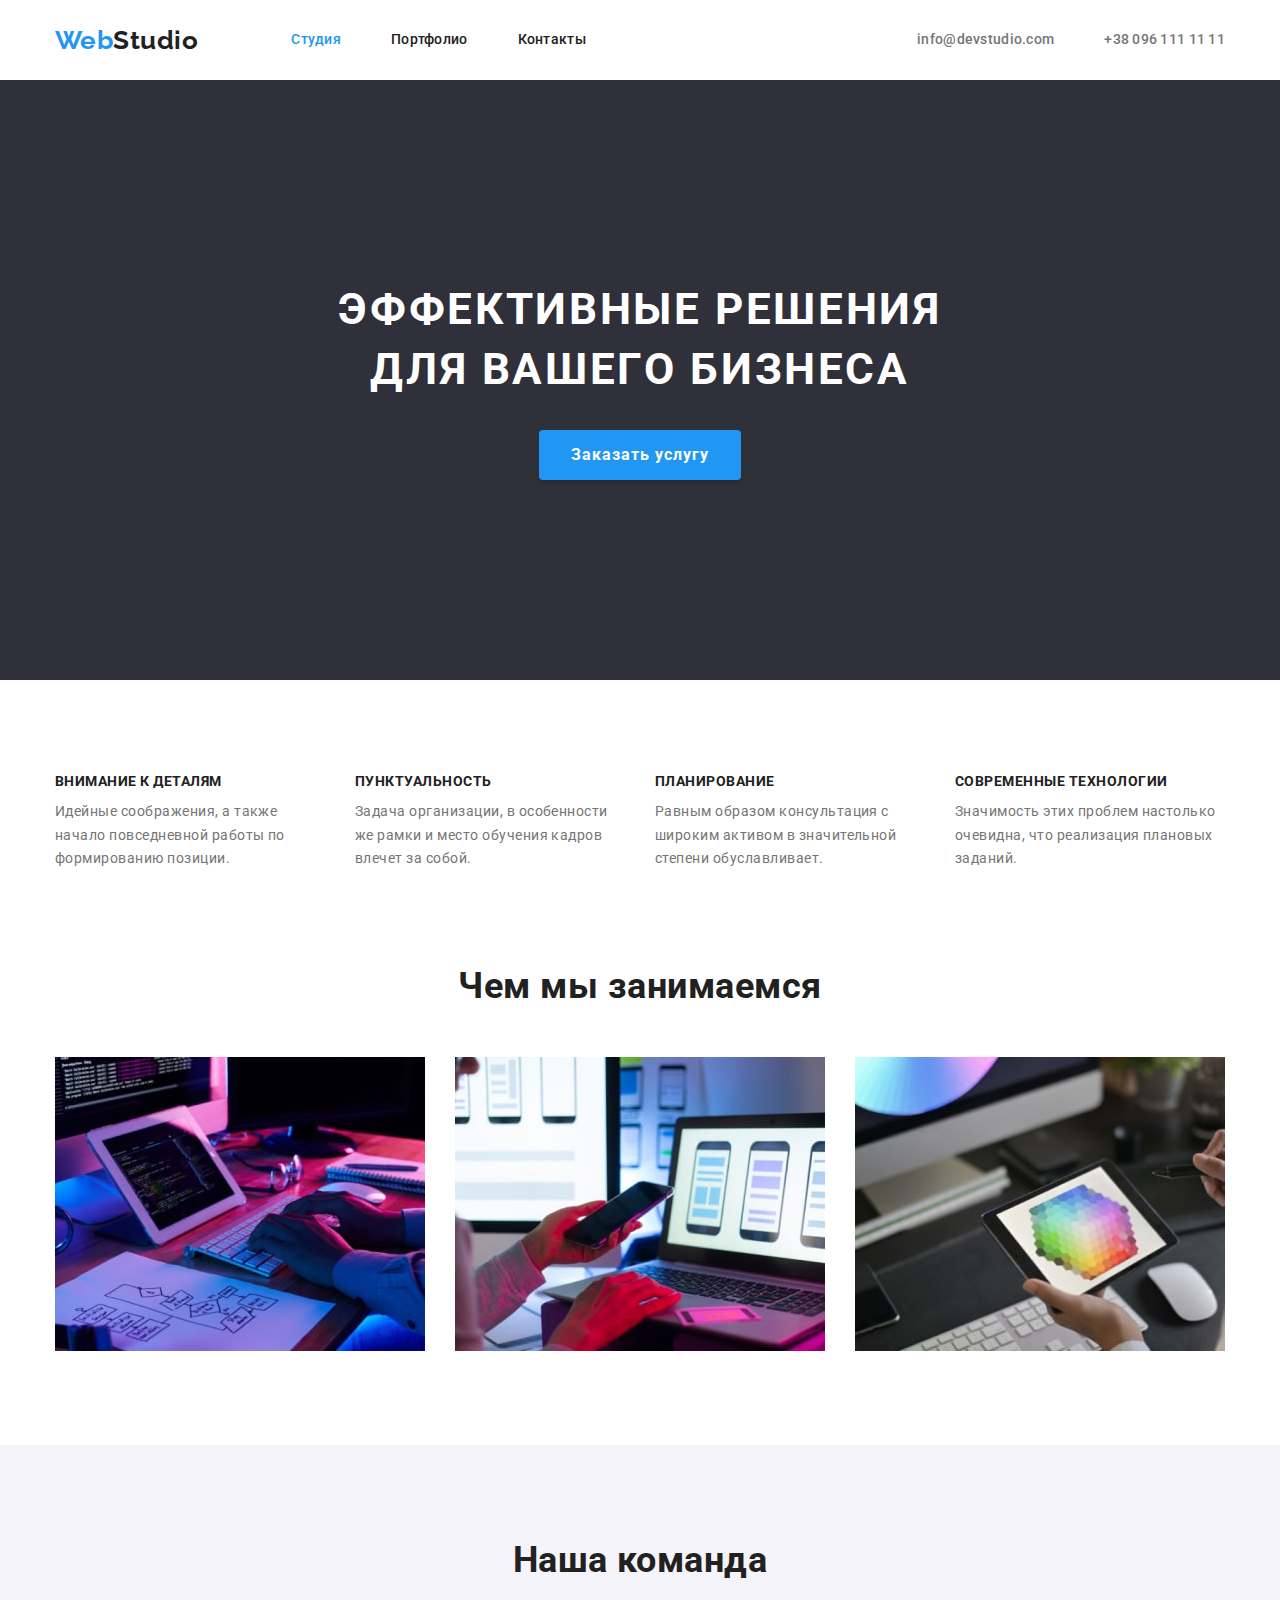
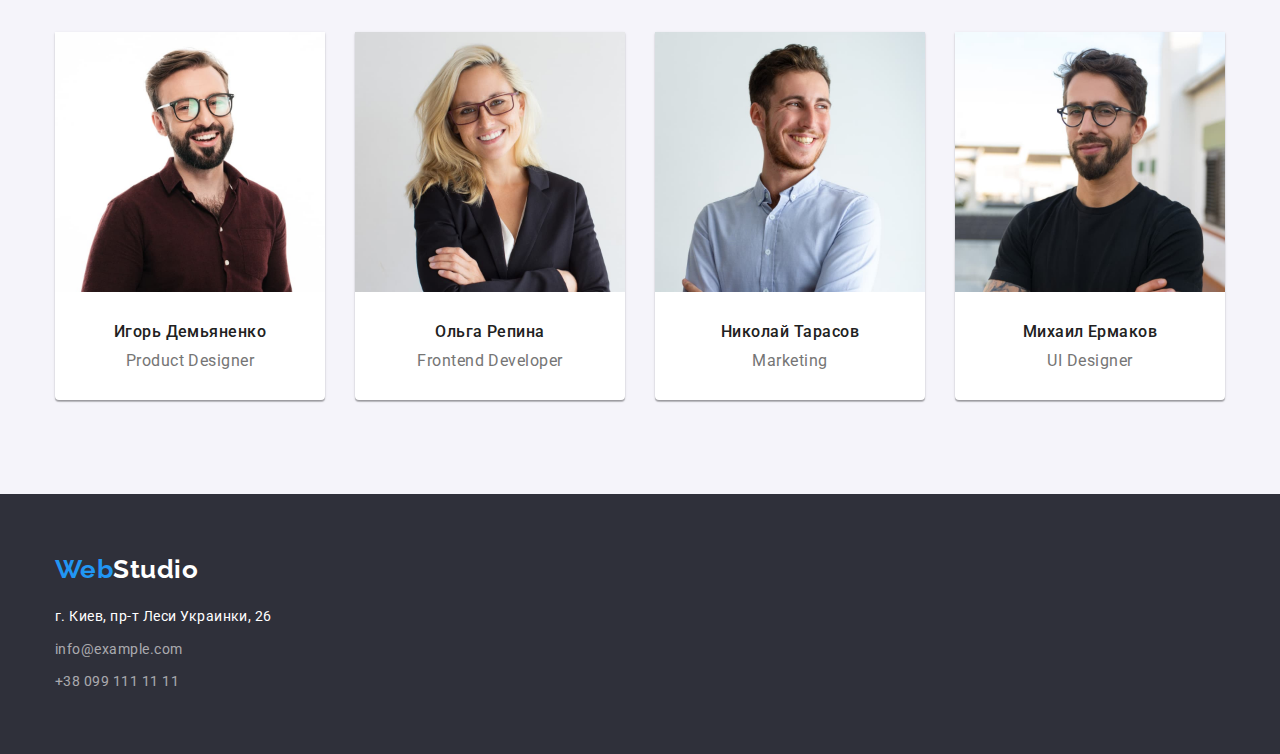
==== index.html @ e7c5a392 "Add projects files" ====
<!DOCTYPE html>
<html lang="ru">
<head>
    <meta charset="UTF-8">
    <meta http-equiv="X-UA-Compatible" content="IE=edge">
    <meta name="viewport" content="width=device-width, initial-scale=1.0">
    <title>Веб студия</title>
    <link rel="preconnect" href="https://fonts.googleapis.com">
    <link rel="preconnect" href="https://fonts.gstatic.com" crossorigin>
    <link href="https://fonts.googleapis.com/css2?family=Raleway:wght@700&family=Roboto:wght@400;500;700&display=swap" rel="stylesheet">
    <link rel="stylesheet" href="./css/styles.css">
</head>
<body>
    <!-- HEADER -->
    <header class="nav">
        <nav class="container">
            <a class="logo-link link" href="./index.html" lang="en">Web<span class="logo-right-header">Studio</span></a>
            <ul class="nav-list list">
                <li class="nav-item"><a class="nav-link link current" href="./index.html">Студия</a></li>
                <li class="nav-item"><a class="nav-link link" href="./portfolio.html">Портфолио</a></li>
                <li class="nav-item"><a class="nav-link link" href="">Контакты</a></li>
            </ul>
            <ul class="contacts-list list">
                <li class="contacts-item"><a class="contacts-link link" href="mailto:info@devstudio.com">info@devstudio.com</a></li>
                <li class="contacts-item"><a class="contacts-link link" href="tel:+380961111111">+38 096 111 11 11</a></li>
            </ul>
        </nav>
    </header>

    <main>
        <!-- HERO -->
        <section class="hero">
            <div class="container">
                <h1 class="hero-title">Эффективные решения для вашего бизнеса</h1>
                <button class="hero-btn" type="button">Заказать услугу</button>
            </div>            
        </section>

        <!-- REASONS -->
        <section class="section">
            <div class="container">
                <h2 class="visually-hidden">Наши особенности</h2>
                <ul class="reasons-list list">
                    <li class="reason-item">
                        <h3 class="reason-title">Внимание к деталям</h3>
                        <p class="reason-content">Идейные соображения, а также начало повседневной работы по формированию позиции.</p>
                    </li>
                    <li class="reason-item">
                        <h3 class="reason-title">Пунктуальность</h3>
                        <p class="reason-content">Задача организации, в особенности же рамки и место обучения кадров влечет за собой.</p>
                    </li>
                    <li class="reason-item">
                        <h3 class="reason-title">Планирование</h3>
                        <p class="reason-content">Равным образом консультация с широким активом в значительной степени обуславливает.</p>
                    </li>
                    <li class="reason-item">
                        <h3 class="reason-title">Современные технологии</h3>
                        <p class="reason-content">Значимость этих проблем настолько очевидна, что реализация плановых заданий.</p>
                    </li>                    
                </ul>
            </div>
        </section>
        
        <!-- WORKS -->
        <section class="section">
            <div class="container">
                <h2 class="works-title">Чем мы занимаемся</h2>
                <ul class="works-list list">
                    <li class="works-item"><img class="works-img" src="./images/what-we-doing-01.jpg" width="370" height="294" alt="Верстка сайта"></li>
                    <li class="works-item"><img class="works-img" src="./images/what-we-doing-02.jpg" width="370" height="294" alt="Адаптивная верстка"></li>
                    <li class="works-item"><img class="works-img" src="./images/what-we-doing-03.jpg" width="370" height="294" alt="Стилизация макета"></li>
                </ul>
            </div>            
        </section>

        <!-- TEAM -->
        <section class="section">            
            <div class="container">
                <h2 class="team-title">Наша команда</h2>
                <ul class="team-list list">
                    <li class="team-item">
                        <img class="team-item-photo" src="./images/our-team-01.jpg" width="270" alt="Член команды Игорь Демьяненко">
                        <div class="team-item-text">
                            <h3 class="team-person-name">Игорь Демьяненко</h3>
                            <p class="team-person-position" lang="en">Product Designer</p>
                        </div>
                    </li>
                    <li class="team-item">
                        <img class="team-item-photo" src="./images/our-team-02.jpg" width="270" alt="Член команды Ольга Репина">
                        <div class="team-item-text">
                            <h3 class="team-person-name">Ольга Репина</h3>
                            <p class="team-person-position" lang="en">Frontend Developer</p>
                        </div>
                    </li>
                    <li class="team-item">
                        <img class="team-item-photo" src="./images/our-team-03.jpg" width="270" alt="Член команды Николай Тарасов">
                        <div class="team-item-text">
                            <h3 class="team-person-name">Николай Тарасов</h3>
                            <p class="team-person-position" lang="en">Marketing</p>
                        </div>
                    </li>
                    <li class="team-item">
                        <img class="team-item-photo" src="./images/our-team-04.jpg" width="270" alt="Член команды Михаил Ермаков">
                        <div class="team-item-text">
                            <h3 class="team-person-name">Михаил Ермаков</h3>
                            <p class="team-person-position" lang="en">UI Designer</p>
                        </div>
                    </li>
                </ul>
            </div>            
        </section>
    </main>

    <!-- FOOTER -->
    <footer class="footer">
        <div class="container">
            <a class="footer-logo link" href="" lang="en">Web<span class="logo-right-footer">Studio</span></a>
            <address class="footer-contacts">
                <ul class="footer-list list">
                    <li class="footer-item"><a class="footer-address link" href="https://goo.gl/maps/M67AdTq7nE6yMvPk6" target="_blank" rel="noopener noreferrer">г. Киев, пр-т Леси Украинки, 26</a></li>
                    <li class="footer-item"><a class="footer-contact link" href="mailto:info@example.com">info@example.com</a></li>
                    <li class="footer-item"><a class="footer-contact link" href="tel:+380991111111">+38 099 111 11 11</a></li>
                </ul>
            </address>
        </div>
    </footer>  
</body>
</html>
---- css/styles.css ----
/* -------------------GLOBAL------------------- */

:root {
  /* Text colors */
  --accent-color: #2196f3;
  --main-text-color: #212121;
  --second-text-color: #757575;
  --third-text-color: #ffffff;
  --fourth-text-color: rgba(255, 255, 255, 0.6);

  /* Block colors */
  --first-block-color: #2f303a;
  --second-block-color: #f5f4fa;
  --third-block-color: #ffffff;

  /* Border colors */
  --boder-color: #eeeeee;

  /* Container size */
  --container-size: 1200px;
  --container-padding: 15px;
}

html {
  box-sizing: border-box;
}

*,
*::before,
*::after {
  box-sizing: inherit;
}

body {
  font-family: 'Roboto', sans-serif;
  /* flood-color: var(--main-text-color); */
  color: var(--main-text-color);
  background: var(--third-block-color);
  letter-spacing: 0.03em;
  margin: 0;
}

button {
  border: none;
  border-radius: 4px;
  cursor: pointer;
}
h1,
h2,
h3,
ul,
p {
  margin: 0;
  padding: 0;
}

.link {
  text-decoration: none;
}

.list {
  list-style-type: none;
}

.section {
  padding-bottom: 94px;
  padding-top: 94px;
}

.container > h2 {
  margin-bottom: 50px;
}

.container {
  margin-left: auto;
  margin-right: auto;
  width: var(--container-size);
  padding-left: var(--container-padding);
  padding-right: var(--container-padding);
}

/* -------------------HEADER------------------- */

.nav .container {
  display: flex;
  align-items: center;
}

.logo-link {
  margin-right: 93px;
  padding-top: 24px;
  padding-bottom: 24px;
  font-family: Raleway, sans-serif;
  font-weight: 700;
  font-size: 26px;
  line-height: 1.19;
  color: var(--accent-color);
}

.logo-right-header {
  color: var(--main-text-color);
}

.nav-list {
  display: flex;
}

.nav-item:not(:last-child) {
  margin-right: 50px;
}

.nav-link {
  display: block;
  font-weight: 500;
  font-size: 14px;
  line-height: 1.14;
  letter-spacing: 0.02em;
  color: var(--main-text-color);
  padding: 32px 0;
}

.nav-link.current {
  color: var(--accent-color);
}

.nav-link:hover,
.nav-link:focus,
.contacts-link:hover,
.contacts-link:focus {
  color: var(--accent-color);
}

.contacts-list {
  display: flex;
  margin-left: auto;
}

.contacts-item:not(:last-child) {
  margin-right: 50px;
}

.contacts-link {
  display: block;
  padding-top: 32px;
  padding-bottom: 32px;
  font-weight: 500;
  font-size: 14px;
  line-height: 1.14;
  letter-spacing: 0.02em;
  color: var(--second-text-color);
}

/* -------------------HERO------------------- */

.hero {
  background-color: var(--first-block-color);
  padding-top: 200px;
  padding-bottom: 200px;
  text-align: center;
}

.container > h1 {
  width: 696px;
  margin-left: auto;
  margin-right: auto;
}

.hero-title {
  font-weight: 700;
  font-size: 44px;
  line-height: 1.36;
  letter-spacing: 0.06em;
  text-transform: uppercase;
  color: var(--third-text-color);
  margin-bottom: 30px;
}

.hero-btn {
  font-family: inherit;
  font-weight: 700;
  font-size: 16px;
  line-height: 1.87;
  letter-spacing: 0.06em;
  background-color: var(--accent-color);
  color: var(--third-text-color);

  min-width: 200px;
  height: 50px;

  padding-right: 32px;
  padding-left: 32px;

  box-shadow: 0px 4px 4px rgba(0, 0, 0, 0.15);
}

/* -------------------REASONS------------------- */

.visually-hidden {
  position: absolute;
  white-space: nowrap;
  width: 1px;
  height: 1px;
  overflow: hidden;
  border: 0;
  padding: 0;
  clip: rect(0 0 0 0);
  clip-path: inset(50%);
  margin: -1px;
}

.reasons-list {
  display: flex;
  flex-wrap: wrap;
  margin-left: -30px;
  margin-top: -30px;
}

.reason-item {
  margin-top: 30px;
  margin-left: 30px;
  flex-basis: calc((100% - 4 * 30px) / 4);
}

.reason-title {
  font-weight: 700;
  font-size: 14px;
  line-height: 1.14;
  text-transform: uppercase;
  color: var(--main-text-color);
  margin-bottom: 10px;
}

.reason-content {
  font-size: 14px;
  line-height: 1.71;
  color: var(--second-text-color);
}

/* -------------------WORKS------------------- */

.section:nth-child(3) {
  padding-top: 0;
}

.works-title {
  font-weight: 700;
  font-size: 36px;
  line-height: 1.17;
  text-align: center;
  color: var(--main-text-color);
}

.works-list {
  display: flex;
  flex-wrap: wrap;
  margin-top: -30px;
  margin-left: -30px;
}

.works-item {
  margin-top: 30px;
  margin-left: 30px;
  flex-basis: calc((100% - 3 * 30px) / 3);
}

.works-img {
  display: block;
  min-width: 100%;
  height: auto;
}

/* -------------------TEAM------------------- */

.section:nth-child(4) {
  background-color: var(--second-block-color);
}

.team-item {
  background-color: var(--third-block-color);
  box-shadow: 0px 1px 3px rgba(0, 0, 0, 0.12), 0px 1px 1px rgba(0, 0, 0, 0.14),
    0px 2px 1px rgba(0, 0, 0, 0.2);
  border-radius: 0px 0px 4px 4px;
}

.team-title {
  font-weight: 700;
  font-size: 36px;
  line-height: 1.17;
  text-align: center;
  color: var(--main-text-color);
}

.team-list {
  display: flex;
  flex-wrap: wrap;
  margin-top: -30px;
  margin-left: -30px;
}

.team-item {
  margin-top: 30px;
  margin-left: 30px;
  flex-basis: ((100% - 4 * 30px)/4);
}

.team-item-photo {
  display: block;
}

.team-item-text {
  padding-top: 30px;
  padding-bottom: 30px;
}

.team-person-name {
  margin-bottom: 10px;
  font-weight: 500;
  font-size: 16px;
  line-height: 1.19;
  text-align: center;
  color: var(--main-text-color);
}

.team-person-position {
  font-size: 16px;
  line-height: 1.19;
  text-align: center;
  color: var(--second-text-color);
}

/* -------------------FOOTER------------------- */

.footer {
  background-color: var(--first-block-color);
  padding-top: 60px;
  padding-bottom: 60px;
}

.footer-logo {
  font-family: Raleway;
  font-weight: 700;
  font-size: 26px;
  line-height: 1.19;
  color: var(--accent-color);
}

.logo-right-footer {
  color: var(--third-text-color);
}

.footer-list {
  margin: 20px 0 0 0;
}

.footer-contacts {
  font-style: inherit;
}

.footer-address {
  font-size: 14px;
  line-height: 1.71;
  color: var(--third-text-color);
}

.footer-contact {
  font-size: 14px;
  line-height: 1.71;
  color: var(--fourth-text-color);
}

.footer-item:not(:last-child) {
  margin-bottom: 9px;
}

.footer-address:hover,
.footer-address:focus,
.footer-contact:hover,
.footer-contact:focus {
  color: var(--accent-color);
}

/* ==========page PORTFOLIO========== */

/* -------------------PROJECTS------------------- */

.projects-filter-list {
  display: flex;
  justify-content: center;
  margin-bottom: 50px;
}

.projects-filter-item:not(:last-child) {
  margin-right: 8px;
}

.projects-filter-btn {
  font-family: inherit;
  font-weight: 500;
  font-size: 16px;
  line-height: 1.62;
  letter-spacing: 0.03em;
  color: var(--main-text-color);

  padding-top: 6px;
  padding-bottom: 6px;
  padding-left: 22px;
  padding-right: 22px;
}

.projects-filter-btn.current,
.projects-filter-btn:hover,
.projects-filter-btn:focus {
  color: var(--third-text-color);
  background-color: var(--accent-color);
}

.projects-list {
  display: flex;
  flex-wrap: wrap;
  margin-top: -30px;
  margin-left: -30px;
}

.projects-item {
  margin-top: 30px;
  margin-left: 30px;
  flex-basis: calc((100% - 3 * 30px) / 3);
}

.project-image {
  display: block;
}

.projects-item-text {
  padding: 20px 24px;
  background-color: var(--third-block-color);
  border-left: 1px solid var(--boder-color);
  border-right: 1px solid var(--boder-color);
  border-bottom: 1px solid var(--boder-color);
}

.projects-item-title {
  font-weight: 700;
  font-size: 18px;
  line-height: 2;
  letter-spacing: 0.06em;
  color: var(--main-text-color);
  margin-bottom: 4px;
}

.projects-item-content {
  font-size: 16px;
  line-height: 1.87;
  color: var(--second-text-color);
}
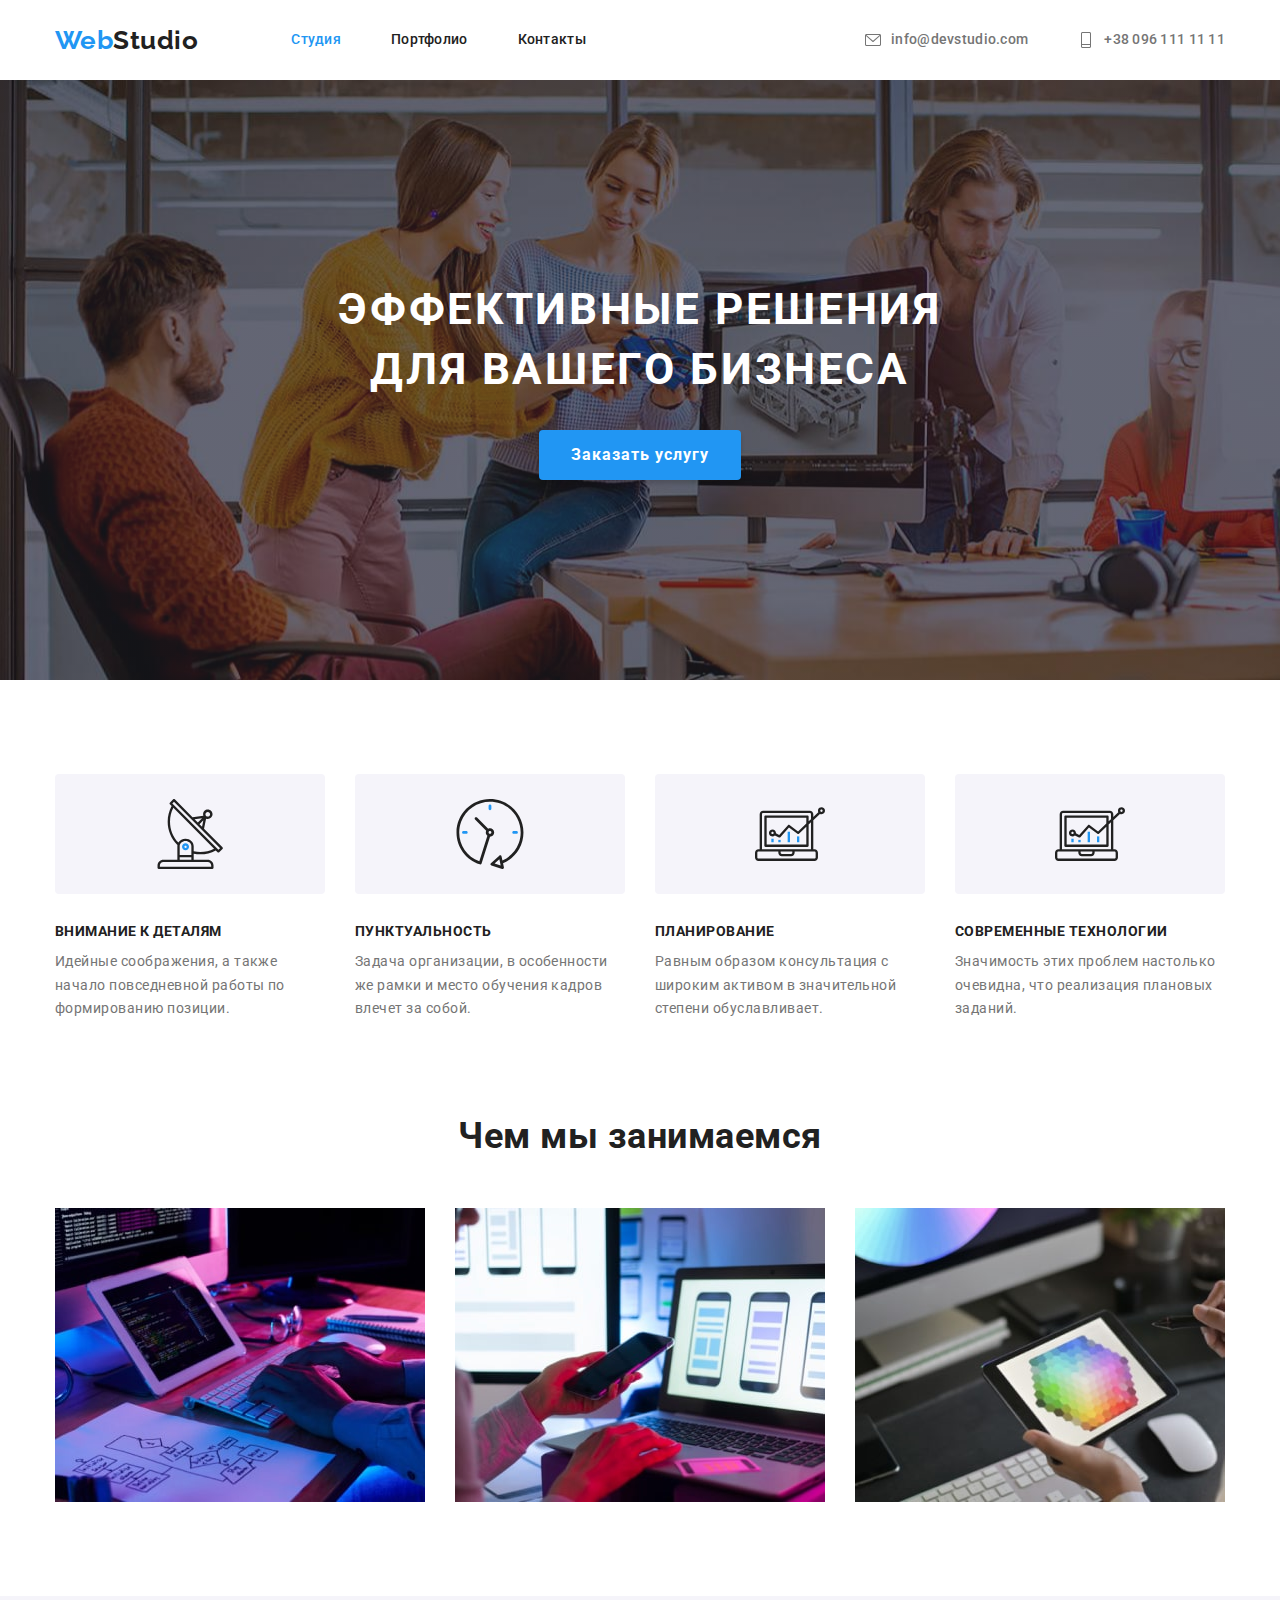
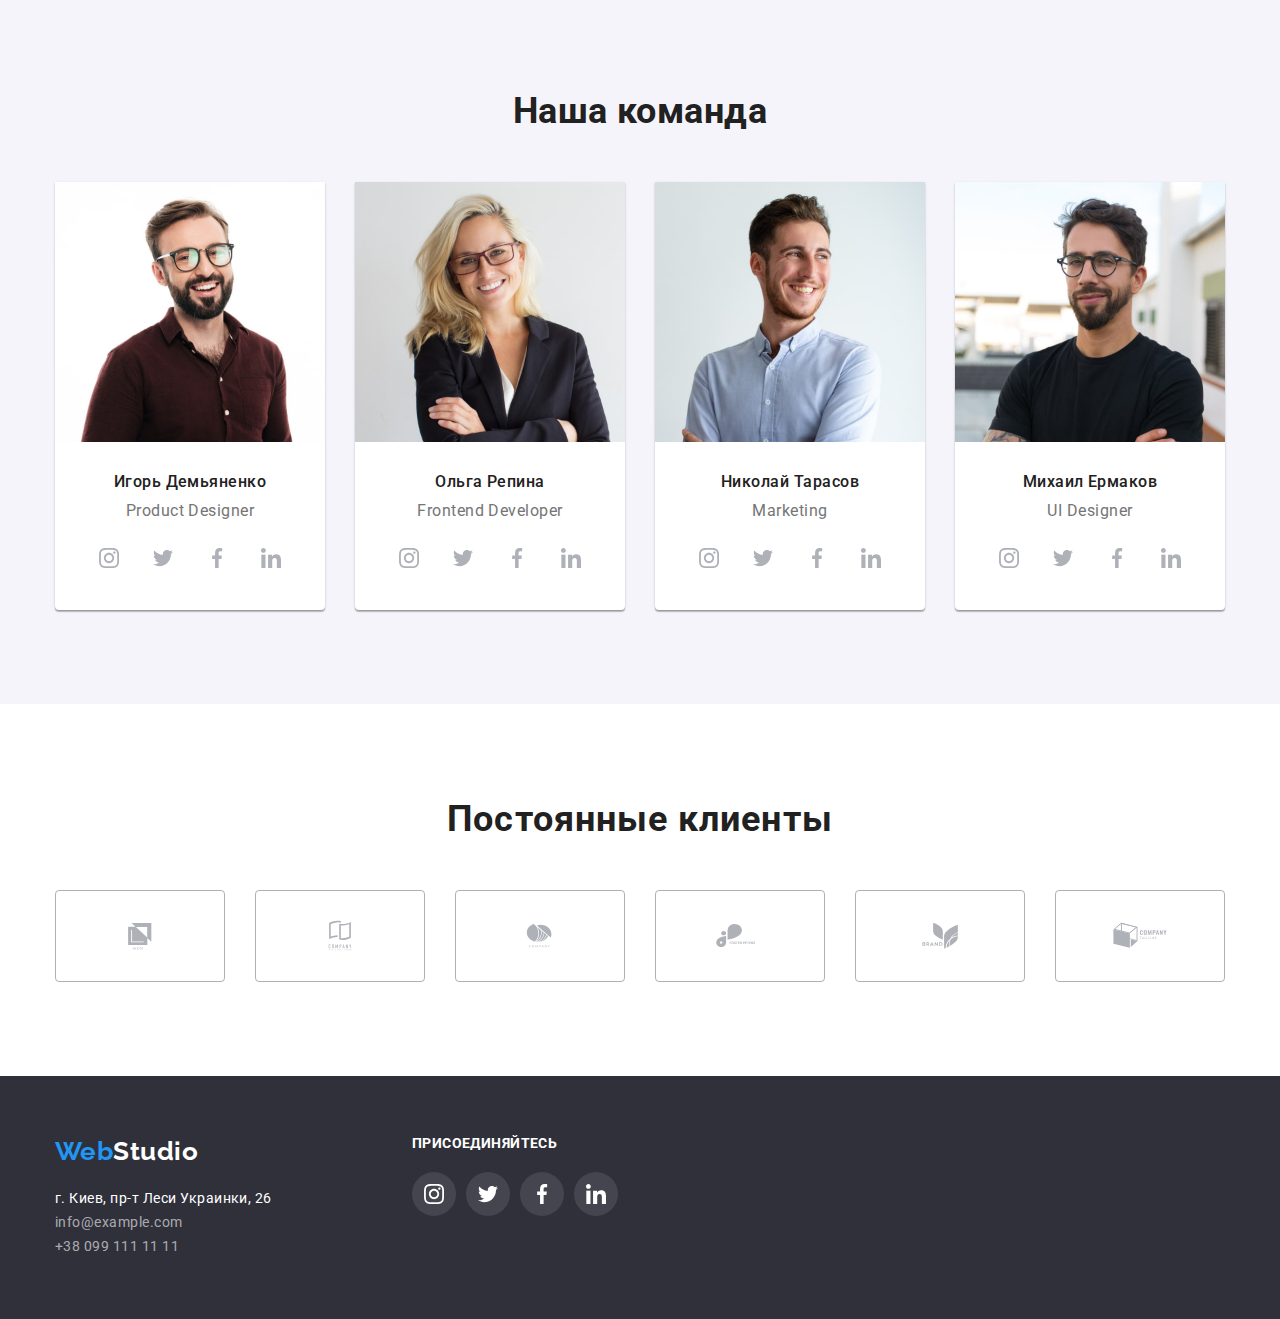
==== commit 4f8c5430: "Word four homework" ====
--- a/index.html
+++ b/index.html
@@ -21,8 +21,22 @@
                 <li class="nav-item"><a class="nav-link link" href="">Контакты</a></li>
             </ul>
             <ul class="contacts-list list">
-                <li class="contacts-item"><a class="contacts-link link" href="mailto:info@devstudio.com">info@devstudio.com</a></li>
-                <li class="contacts-item"><a class="contacts-link link" href="tel:+380961111111">+38 096 111 11 11</a></li>
+                <li class="contacts-item">
+                    <a class="contacts-link link" href="mailto:info@devstudio.com">
+                        <svg class="header-ico" width="16px" height="16px">
+                            <use href="./images/icons.svg#mail"></use>
+                        </svg>
+                        info@devstudio.com
+                    </a>
+                </li>
+                <li class="contacts-item">
+                    <a class="contacts-link link" href="tel:+380961111111">                        
+                        <svg class="header-ico" width="16px" height="16px">
+                            <use href="./images/icons.svg#phone"></use>
+                        </svg>
+                        +38 096 111 11 11
+                    </a>
+                </li>
             </ul>
         </nav>
     </header>
@@ -38,22 +52,42 @@
 
         <!-- REASONS -->
         <section class="section">
-            <div class="container">
+            <div class="container">                
                 <h2 class="visually-hidden">Наши особенности</h2>
                 <ul class="reasons-list list">
                     <li class="reason-item">
+                        <div class="container-icon">
+                            <svg width="70" height="70">
+                                <use href="./images/icons.svg#antenna"></use>
+                            </svg>    
+                        </div>
                         <h3 class="reason-title">Внимание к деталям</h3>
                         <p class="reason-content">Идейные соображения, а также начало повседневной работы по формированию позиции.</p>
                     </li>
                     <li class="reason-item">
+                        <div class="container-icon">
+                            <svg width="70" height="70">
+                                <use href="./images/icons.svg#clock"></use>
+                            </svg>
+                        </div>                        
                         <h3 class="reason-title">Пунктуальность</h3>
                         <p class="reason-content">Задача организации, в особенности же рамки и место обучения кадров влечет за собой.</p>
                     </li>
                     <li class="reason-item">
+                        <div class="container-icon">
+                            <svg width="70" height="70">
+                                <use href="./images/icons.svg#diagram"></use>
+                            </svg>
+                        </div>
                         <h3 class="reason-title">Планирование</h3>
                         <p class="reason-content">Равным образом консультация с широким активом в значительной степени обуславливает.</p>
                     </li>
                     <li class="reason-item">
+                        <div class="container-icon">
+                            <svg width="70" height="70">
+                                <use href="./images/icons.svg#diagram"></use>
+                            </svg>
+                        </div>
                         <h3 class="reason-title">Современные технологии</h3>
                         <p class="reason-content">Значимость этих проблем настолько очевидна, что реализация плановых заданий.</p>
                     </li>                    
@@ -83,13 +117,73 @@
                         <div class="team-item-text">
                             <h3 class="team-person-name">Игорь Демьяненко</h3>
                             <p class="team-person-position" lang="en">Product Designer</p>
-                        </div>
+                            <ul class="team-social-list list">
+                                <li class="team-social-item">
+                                    <a href="" class="team-social-link link">
+                                        <svg class="team-social-icon" width="20" height="20">
+                                            <use href="./images/icons.svg#instagram"></use>
+                                        </svg>
+                                    </a>
+                                </li>
+                                <li class="team-social-item">
+                                    <a href="" class="team-social-link link">
+                                        <svg class="team-social-icon" width="20" height="20">
+                                            <use href="./images/icons.svg#twitter"></use>
+                                        </svg>
+                                    </a>
+                                </li>
+                                <li class="team-social-item">
+                                    <a href="" class="team-social-link link">
+                                        <svg class="team-social-icon" width="20" height="20">
+                                            <use href="./images/icons.svg#facebook"></use>
+                                        </svg>
+                                    </a>
+                                </li>
+                                <li class="team-social-item">
+                                    <a href="" class="team-social-link link">
+                                        <svg class="team-social-icon" width="20" height="20">
+                                            <use href="./images/icons.svg#linkedin"></use>
+                                        </svg>
+                                    </a>
+                                </li>
+                            </ul>
+                        </div>                        
                     </li>
                     <li class="team-item">
                         <img class="team-item-photo" src="./images/our-team-02.jpg" width="270" alt="Член команды Ольга Репина">
                         <div class="team-item-text">
                             <h3 class="team-person-name">Ольга Репина</h3>
                             <p class="team-person-position" lang="en">Frontend Developer</p>
+                            <ul class="team-social-list list">
+                                <li class="team-social-item">
+                                    <a href="" class="team-social-link link">
+                                        <svg class="team-social-icon" width="20" height="20">
+                                            <use href="./images/icons.svg#instagram"></use>
+                                        </svg>
+                                    </a>
+                                </li>
+                                <li class="team-social-item">
+                                    <a href="" class="team-social-link link">
+                                        <svg class="team-social-icon" width="20" height="20">
+                                            <use href="./images/icons.svg#twitter"></use>
+                                        </svg>
+                                    </a>
+                                </li>
+                                <li class="team-social-item">
+                                    <a href="" class="team-social-link link">
+                                        <svg class="team-social-icon" width="20" height="20">
+                                            <use href="./images/icons.svg#facebook"></use>
+                                        </svg>
+                                    </a>
+                                </li>
+                                <li class="team-social-item">
+                                    <a href="" class="team-social-link link">
+                                        <svg class="team-social-icon" width="20" height="20">
+                                            <use href="./images/icons.svg#linkedin"></use>
+                                        </svg>
+                                    </a>
+                                </li>
+                            </ul>
                         </div>
                     </li>
                     <li class="team-item">
@@ -97,6 +191,36 @@
                         <div class="team-item-text">
                             <h3 class="team-person-name">Николай Тарасов</h3>
                             <p class="team-person-position" lang="en">Marketing</p>
+                            <ul class="team-social-list list">
+                                <li class="team-social-item">
+                                    <a href="" class="team-social-link">
+                                        <svg class="team-social-icon" width="20" height="20">
+                                            <use href="./images/icons.svg#instagram"></use>
+                                        </svg>
+                                    </a>
+                                </li>
+                                <li class="team-social-item">
+                                    <a href="" class="team-social-link">
+                                        <svg class="team-social-icon" width="20" height="20">
+                                            <use href="./images/icons.svg#twitter"></use>
+                                        </svg>
+                                    </a>
+                                </li>
+                                <li class="team-social-item">
+                                    <a href="" class="team-social-link">
+                                        <svg class="team-social-icon" width="20" height="20">
+                                            <use href="./images/icons.svg#facebook"></use>
+                                        </svg>
+                                    </a>
+                                </li>
+                                <li class="team-social-item">
+                                    <a href="" class="team-social-link">
+                                        <svg class="team-social-icon" width="20" height="20">
+                                            <use href="./images/icons.svg#linkedin"></use>
+                                        </svg>
+                                    </a>
+                                </li>
+                            </ul>
                         </div>
                     </li>
                     <li class="team-item">
@@ -104,24 +228,145 @@
                         <div class="team-item-text">
                             <h3 class="team-person-name">Михаил Ермаков</h3>
                             <p class="team-person-position" lang="en">UI Designer</p>
+                            <ul class="team-social-list list">
+                                <li class="team-social-item">
+                                    <a href="" class="team-social-link">
+                                        <svg class="team-social-icon" width="20" height="20">
+                                            <use href="./images/icons.svg#instagram"></use>
+                                        </svg>
+                                    </a>
+                                </li>
+                                <li class="team-social-item">
+                                    <a href="" class="team-social-link">
+                                        <svg class="team-social-icon" width="20" height="20">
+                                            <use href="./images/icons.svg#twitter"></use>
+                                        </svg>
+                                    </a>
+                                </li>
+                                <li class="team-social-item">
+                                    <a href="" class="team-social-link">
+                                        <svg class="team-social-icon" width="20" height="20">
+                                            <use href="./images/icons.svg#facebook"></use>
+                                        </svg>
+                                    </a>
+                                </li>
+                                <li class="team-social-item">
+                                    <a href="" class="team-social-link">
+                                        <svg class="team-social-icon" width="20" height="20">
+                                            <use href="./images/icons.svg#linkedin"></use>
+                                        </svg>
+                                    </a>
+                                </li>
+                            </ul>
                         </div>
                     </li>
                 </ul>
             </div>            
+        </section>
+
+        <!-- CLIENTS -->
+        <section class="section">
+            <div class="container">
+                <h2 class="clients-title">Постоянные клиенты</h2>
+                <ul class="clients-list list">
+                    <li class="clients-item">
+                        <a href="" class="clients-item-link link">
+                            <svg class="clients-item-icon" width="106" height="60">
+                                <use href="./images/icons.svg#logo-client-01"></use>
+                            </svg>
+                        </a>
+                    </li>
+                    <li class="clients-item">
+                        <a href="" class="clients-item-link link">
+                            <svg class="clients-item-icon" width="106" height="60">
+                                <use href="./images/icons.svg#logo-client-02"></use>
+                            </svg>
+                        </a>
+                    </li>
+                    <li class="clients-item">
+                        <a href="" class="clients-item-link link">
+                            <svg class="clients-item-icon" width="106" height="60">
+                                <use href="./images/icons.svg#logo-client-03"></use>
+                            </svg>
+                        </a>
+                    </li>
+                    <li class="clients-item">
+                        <a href="" class="clients-item-link link">
+                            <svg class="clients-item-icon" width="106" height="60">
+                                <use href="./images/icons.svg#logo-client-04"></use>
+                            </svg>
+                        </a>
+                    </li>
+                    <li class="clients-item">
+                        <a href="" class="clients-item-link link">
+                            <svg class="clients-item-icon" width="106" height="60">
+                                <use href="./images/icons.svg#logo-client-05"></use>
+                            </svg>
+                        </a>
+                    </li>
+                    <li class="clients-item">
+                        <a href="" class="clients-item-link link">
+                            <svg class="clients-item-icon" width="106" height="60">
+                                <use href="./images/icons.svg#logo-client-06"></use>
+                            </svg>
+                        </a>
+                    </li>
+                </ul>
+            </div>
         </section>
     </main>
 
     <!-- FOOTER -->
     <footer class="footer">
         <div class="container">
-            <a class="footer-logo link" href="" lang="en">Web<span class="logo-right-footer">Studio</span></a>
-            <address class="footer-contacts">
-                <ul class="footer-list list">
-                    <li class="footer-item"><a class="footer-address link" href="https://goo.gl/maps/M67AdTq7nE6yMvPk6" target="_blank" rel="noopener noreferrer">г. Киев, пр-т Леси Украинки, 26</a></li>
-                    <li class="footer-item"><a class="footer-contact link" href="mailto:info@example.com">info@example.com</a></li>
-                    <li class="footer-item"><a class="footer-contact link" href="tel:+380991111111">+38 099 111 11 11</a></li>
-                </ul>
-            </address>
+            <div class="footer-content">
+                <!-- FOOTER CONTACTS -->
+                <div class="footer-contacts">
+                    <a class="footer-logo link" href="" lang="en">Web<span class="logo-right-footer">Studio</span></a>
+                    <address class="footer-contacts">
+                        <ul class="footer-list list">
+                            <li class="footer-contacts-item"><a class="footer-address link" href="https://goo.gl/maps/M67AdTq7nE6yMvPk6"
+                                    target="_blank" rel="noopener noreferrer">г. Киев, пр-т Леси Украинки, 26</a></li>
+                            <li class="footer-contacts-item"><a class="footer-contact-link link" href="mailto:info@example.com">info@example.com</a></li>
+                            <li class="footer-contacts-item"><a class="footer-contact-link link" href="tel:+380991111111">+38 099 111 11 11</a></li>
+                        </ul>
+                    </address>
+                </div>
+                <!-- FOOTER SOCIAL -->
+                <div class="footer-social">
+                    <p class="footer-social-title">присоединяйтесь</p>
+                    <ul class="footer-social-list list">
+                        <li class="footer-social-item">
+                            <a href="" class="footer-social-link">
+                                <svg class="footer-social-icon" width="20" height="20">
+                                    <use href="./images/icons.svg#instagram"></use>
+                                </svg>
+                            </a>
+                        </li>
+                        <li class="footer-social-item">
+                            <a href="" class="footer-social-link">
+                                <svg class="footer-social-icon" width="20" height="20">
+                                    <use href="./images/icons.svg#twitter"></use>
+                                </svg>
+                            </a>
+                        </li>
+                        <li class="footer-social-item">
+                            <a href="" class="footer-social-link">
+                                <svg class="footer-social-icon" width="20" height="20">
+                                    <use href="./images/icons.svg#facebook"></use>
+                                </svg>
+                            </a>
+                        </li>
+                        <li class="footer-social-item">
+                            <a href="" class="footer-social-link">
+                                <svg class="footer-social-icon" width="20" height="20">
+                                    <use href="./images/icons.svg#linkedin"></use>
+                                </svg>
+                            </a>
+                        </li>
+                    </ul>
+                </div>
+            </div>            
         </div>
     </footer>  
 </body>
--- a/css/styles.css
+++ b/css/styles.css
@@ -130,17 +130,27 @@
   color: var(--accent-color);
 }
 
+.header-ico {
+  fill: currentColor;
+  margin-right: 10px;
+  padding: 0;
+}
+
 .contacts-list {
   display: flex;
   margin-left: auto;
 }
+
+/* .contact-item {
+} */
 
 .contacts-item:not(:last-child) {
   margin-right: 50px;
 }
 
 .contacts-link {
-  display: block;
+  display: flex;
+  /* align-items: center; */
   padding-top: 32px;
   padding-bottom: 32px;
   font-weight: 500;
@@ -154,6 +164,11 @@
 
 .hero {
   background-color: var(--first-block-color);
+  background-image: linear-gradient(rgba(47, 48, 58, 0.4), rgba(47, 48, 58, 0.4)),
+    url(../images/bg-hero.jpg);
+  background-repeat: no-repeat;
+  background-size: cover;
+  /* background-position: bottom; */
   padding-top: 200px;
   padding-bottom: 200px;
   text-align: center;
@@ -221,6 +236,17 @@
   flex-basis: calc((100% - 4 * 30px) / 4);
 }
 
+.container-icon {
+  width: 270px;
+  height: 120px;
+  margin-bottom: 30px;
+  background: #f5f4fa;
+  border-radius: 4px;
+  display: flex;
+  justify-content: center;
+  align-items: center;
+}
+
 .reason-title {
   font-weight: 700;
   font-size: 14px;
@@ -300,7 +326,7 @@
 .team-item {
   margin-top: 30px;
   margin-left: 30px;
-  flex-basis: ((100% - 4 * 30px)/4);
+  flex-basis: calc((100% - 4 * 30px) / 4);
 }
 
 .team-item-photo {
@@ -326,9 +352,99 @@
   line-height: 1.19;
   text-align: center;
   color: var(--second-text-color);
+  margin-bottom: 16px;
+}
+
+.team-social-list {
+  display: flex;
+  justify-content: center;
+}
+
+.team-social-item {
+  width: 44px;
+  height: 44px;
+}
+
+.team-social-item:not(:last-child) {
+  margin-right: 10px;
+}
+
+.team-social-link {
+  width: 100%;
+  height: 100%;
+  border-radius: 50%;
+  display: flex;
+  align-items: center;
+  justify-content: center;
+}
+
+.team-social-link:hover,
+.team-social-link:focus {
+  background-color: var(--accent-color);
+  fill: #ffffff;
+}
+
+.team-social-icon {
+  fill: #afb1b8;
+}
+
+.team-social-link:hover .team-social-icon,
+.team-social-link:focus .team-social-icon {
+  fill: #ffffff;
+}
+
+/* ------------------- CLIENTS------------------- */
+
+.clients-title {
+  font-weight: 700;
+  font-size: 36px;
+  line-height: 1.17;
+  text-align: center;
+  letter-spacing: 0.03em;
+  color: var(--main-text-color);
+  margin-bottom: 50px;
+}
+
+.clients-list {
+  display: flex;
+  flex-wrap: wrap;
+  margin-left: -30px;
+  margin-top: -30px;
+}
+
+.clients-item {
+  width: 170px;
+  height: 92px;
+  margin-left: 30px;
+  margin-top: 30px;
+  flex-basis: calc((100% - 6 * 30px) / 6);
+}
+
+.clients-item-link {
+  display: flex;
+  align-items: center;
+  justify-content: center;
+  width: 100%;
+  height: 100%;
+  border: 1px solid #afb1b8;
+  border-radius: 4px;
+  color: #afb1b8;
+  /* padding: 16px 32px; */
+}
+
+.clients-item-link:hover {
+  border-color: var(--accent-color);
+  color: var(--accent-color);
+}
+
+.clients-item-icon {
+  /* fill: #afb1b8; */
+  fill: currentColor;
 }
 
 /* -------------------FOOTER------------------- */
+
+/* FOOTER CONTACTS */
 
 .footer {
   background-color: var(--first-block-color);
@@ -362,7 +478,7 @@
   color: var(--third-text-color);
 }
 
-.footer-contact {
+.footer-contact-link {
   font-size: 14px;
   line-height: 1.71;
   color: var(--fourth-text-color);
@@ -374,9 +490,63 @@
 
 .footer-address:hover,
 .footer-address:focus,
-.footer-contact:hover,
-.footer-contact:focus {
+.footer-contact-link:hover,
+.footer-contact-link:focus {
   color: var(--accent-color);
+}
+
+/* FOOTER SOCIAL */
+
+.footer-content {
+  display: flex;
+}
+
+.footer-contacts {
+  margin-right: 70px;
+}
+
+.footer-social-list {
+  display: flex;
+  justify-content: center;
+}
+
+.footer-social-title {
+  font-weight: 700;
+  font-size: 14px;
+  line-height: 1.14;
+  letter-spacing: 0.03em;
+  text-transform: uppercase;
+  color: var(--third-text-color);
+  margin-bottom: 20px;
+}
+
+.footer-social-item {
+  width: 44px;
+  height: 44px;
+}
+
+.footer-social-item + .footer-social-item {
+  margin-left: 10px;
+}
+
+.footer-social-link {
+  display: flex;
+  justify-content: center;
+  align-items: center;
+  background-color: #44454e;
+  border-radius: 50%;
+  width: 100%;
+  height: 100%;
+  color: var(--third-text-color);
+}
+
+.footer-social-link:hover,
+.footer-social-link:focus {
+  background-color: var(--accent-color);
+}
+
+.footer-social-icon {
+  fill: currentColor;
 }
 
 /* ==========page PORTFOLIO========== */
@@ -412,6 +582,8 @@
 .projects-filter-btn:focus {
   color: var(--third-text-color);
   background-color: var(--accent-color);
+  box-shadow: 0px 3px 1px rgba(0, 0, 0, 0.1), 0px 1px 2px rgba(0, 0, 0, 0.08),
+    0px 2px 2px rgba(0, 0, 0, 0.12);
 }
 
 .projects-list {
@@ -425,6 +597,17 @@
   margin-top: 30px;
   margin-left: 30px;
   flex-basis: calc((100% - 3 * 30px) / 3);
+}
+
+.project-item-link {
+  display: block;
+  cursor: pointer;
+}
+
+.project-item-link:hover,
+.project-item-link:focus {
+  box-shadow: 0px 1px 1px rgba(0, 0, 0, 0.12), 0px 4px 4px rgba(0, 0, 0, 0.06),
+    1px 4px 6px rgba(0, 0, 0, 0.16);
 }
 
 .project-image {
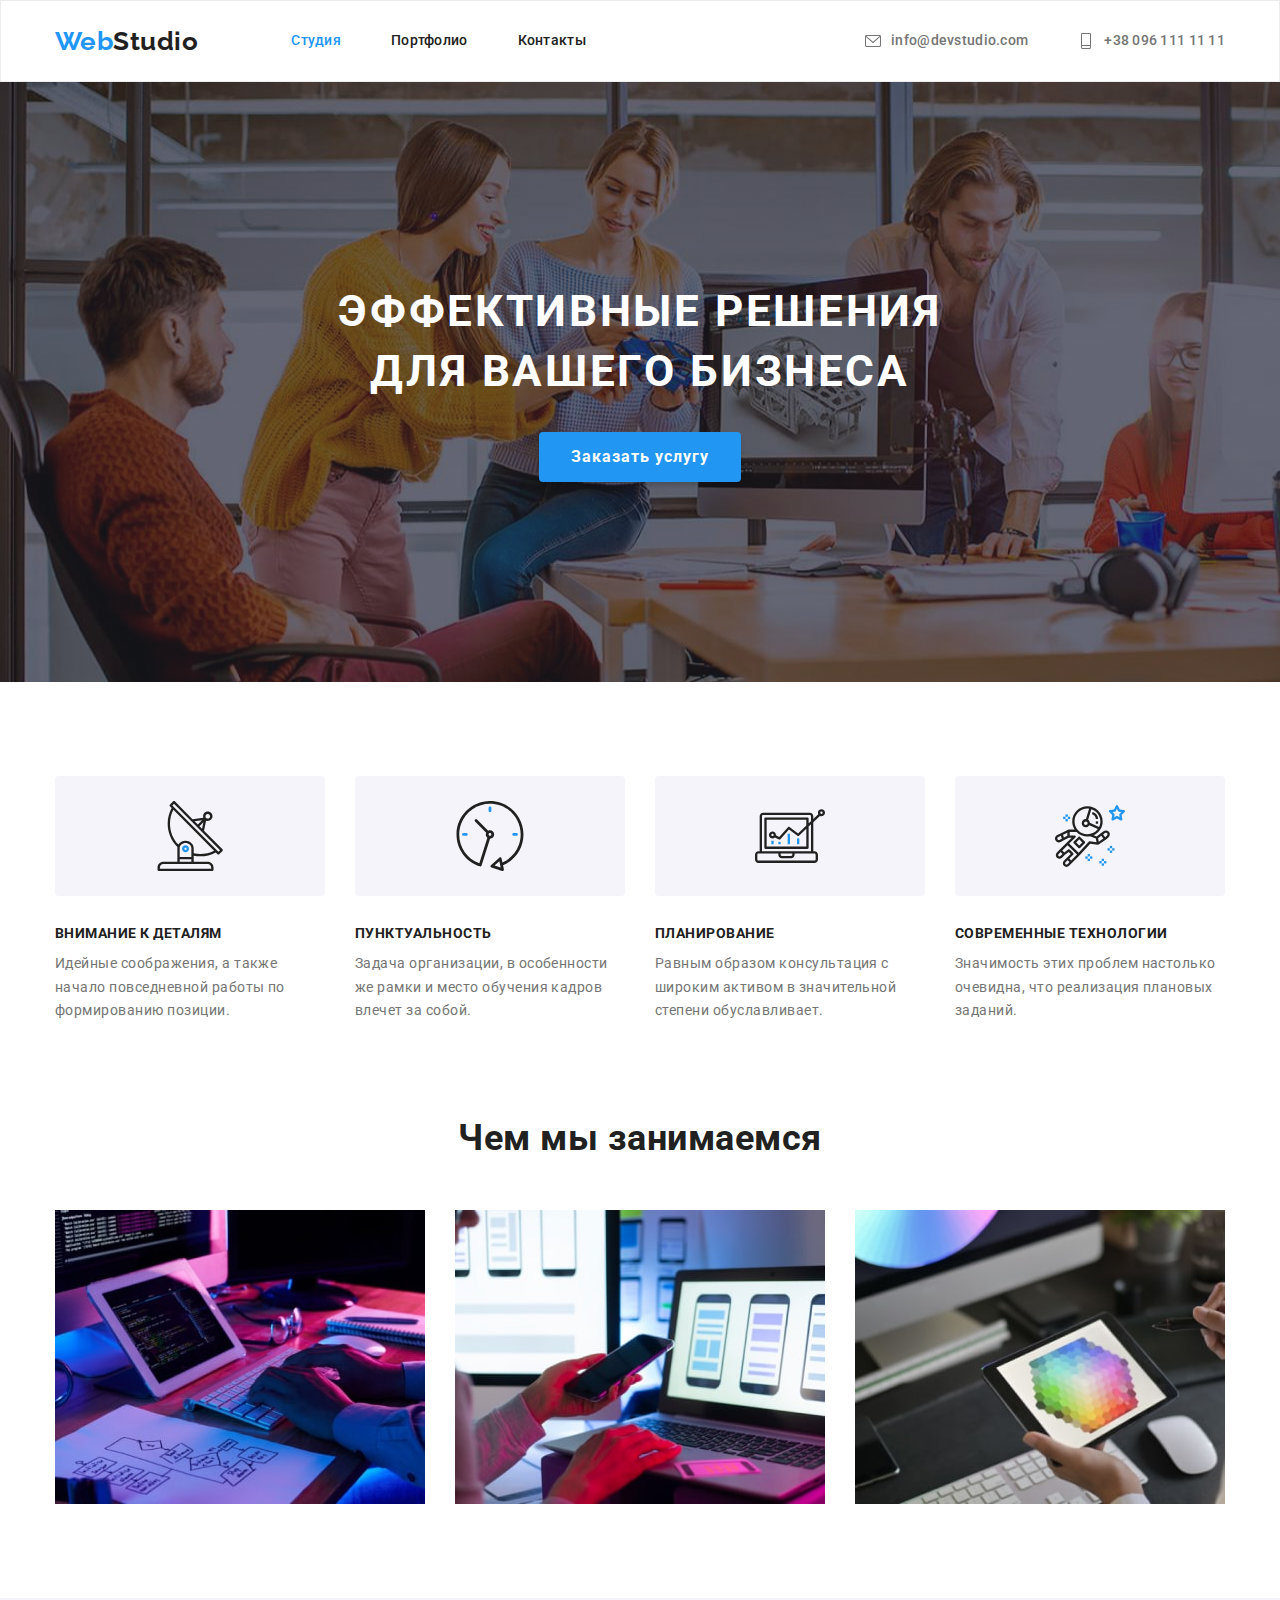
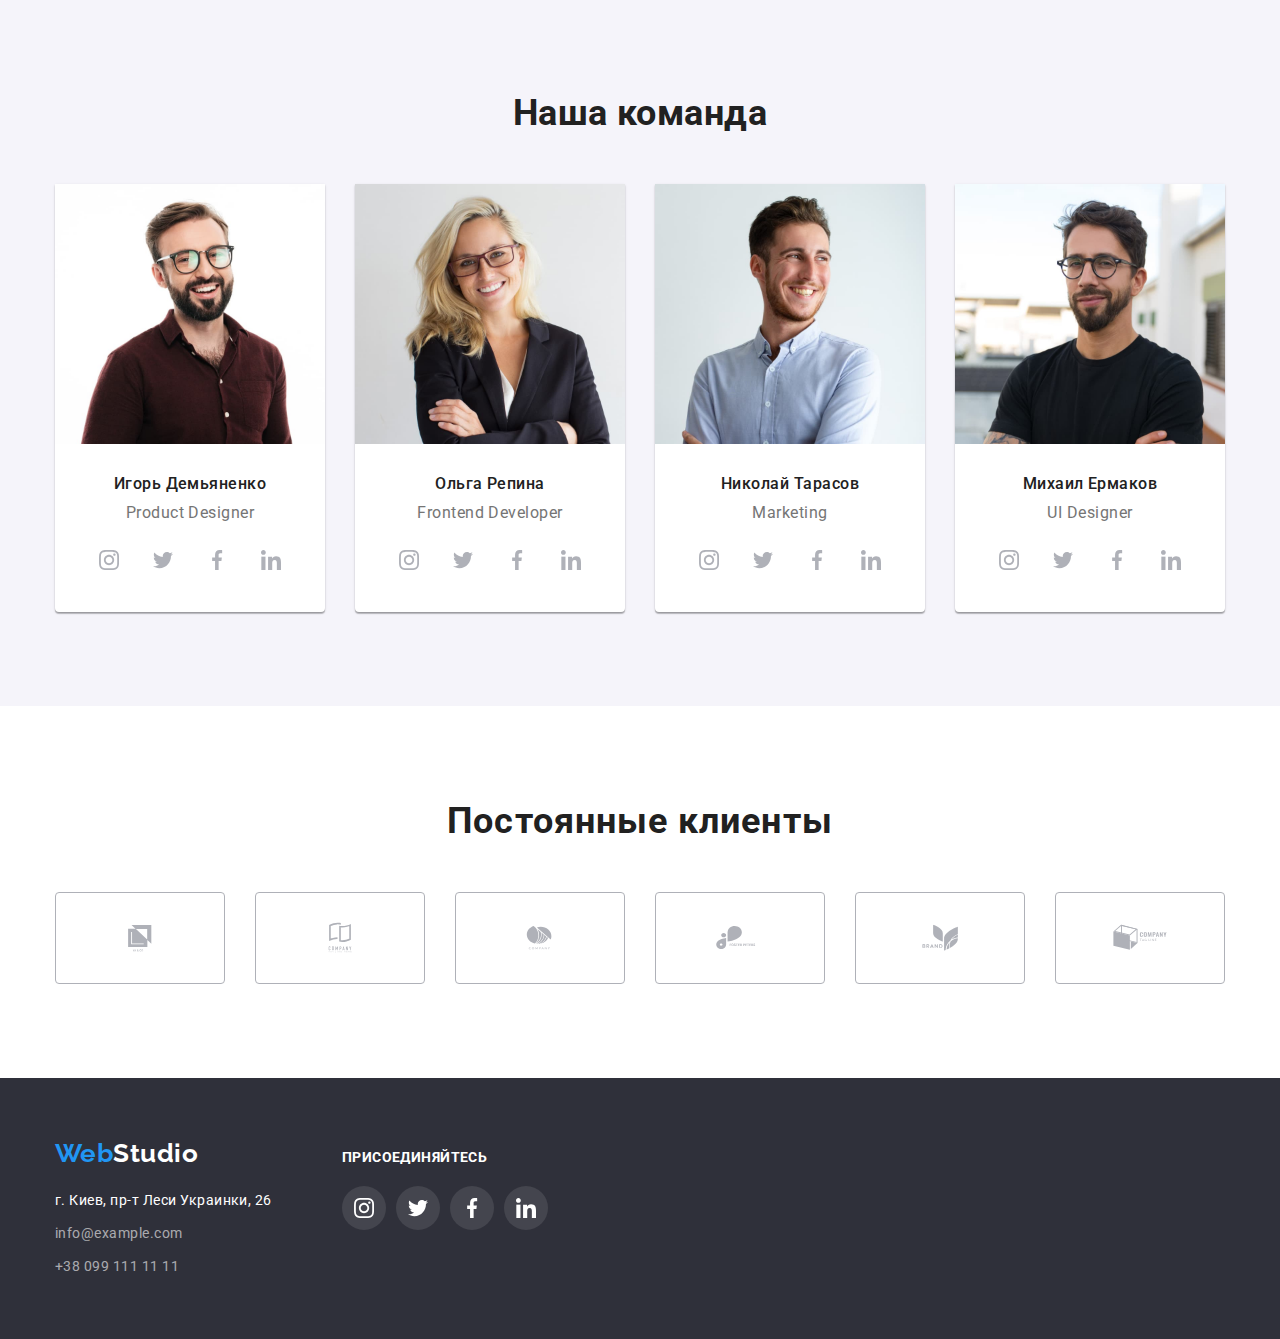
==== commit a12517ab: "fix errors" ====
--- a/index.html
+++ b/index.html
@@ -85,7 +85,7 @@
                     <li class="reason-item">
                         <div class="container-icon">
                             <svg width="70" height="70">
-                                <use href="./images/icons.svg#diagram"></use>
+                                <use href="./images/icons.svg#astronaut"></use>
                             </svg>
                         </div>
                         <h3 class="reason-title">Современные технологии</h3>
@@ -321,7 +321,7 @@
         <div class="container">
             <div class="footer-content">
                 <!-- FOOTER CONTACTS -->
-                <div class="footer-contacts">
+                <div class="footer-contacts-container">
                     <a class="footer-logo link" href="" lang="en">Web<span class="logo-right-footer">Studio</span></a>
                     <address class="footer-contacts">
                         <ul class="footer-list list">
--- a/css/styles.css
+++ b/css/styles.css
@@ -38,6 +38,7 @@
   background: var(--third-block-color);
   letter-spacing: 0.03em;
   margin: 0;
+  padding: 0;
 }
 
 button {
@@ -81,6 +82,10 @@
 
 /* -------------------HEADER------------------- */
 
+.nav {
+  border: 1px solid #ececec;
+}
+
 .nav .container {
   display: flex;
   align-items: center;
@@ -150,7 +155,7 @@
 
 .contacts-link {
   display: flex;
-  /* align-items: center; */
+  align-items: center;
   padding-top: 32px;
   padding-bottom: 32px;
   font-weight: 500;
@@ -172,6 +177,9 @@
   padding-top: 200px;
   padding-bottom: 200px;
   text-align: center;
+  max-width: 1600px;
+  margin-left: auto;
+  margin-right: auto;
 }
 
 .container > h1 {
@@ -376,21 +384,17 @@
   display: flex;
   align-items: center;
   justify-content: center;
+  color: #afb1b8;
 }
 
 .team-social-link:hover,
 .team-social-link:focus {
   background-color: var(--accent-color);
-  fill: #ffffff;
+  color: #ffffff;
 }
 
 .team-social-icon {
-  fill: #afb1b8;
-}
-
-.team-social-link:hover .team-social-icon,
-.team-social-link:focus .team-social-icon {
-  fill: #ffffff;
+  fill: currentColor;
 }
 
 /* ------------------- CLIENTS------------------- */
@@ -432,7 +436,8 @@
   /* padding: 16px 32px; */
 }
 
-.clients-item-link:hover {
+.clients-item-link:hover,
+.clients-item-link:focus {
   border-color: var(--accent-color);
   color: var(--accent-color);
 }
@@ -499,10 +504,15 @@
 
 .footer-content {
   display: flex;
-}
-
-.footer-contacts {
+  align-items: baseline;
+}
+
+.footer-contacts-container {
   margin-right: 70px;
+}
+
+.footer-contacts-item + .footer-contacts-item {
+  margin-top: 9px;
 }
 
 .footer-social-list {
